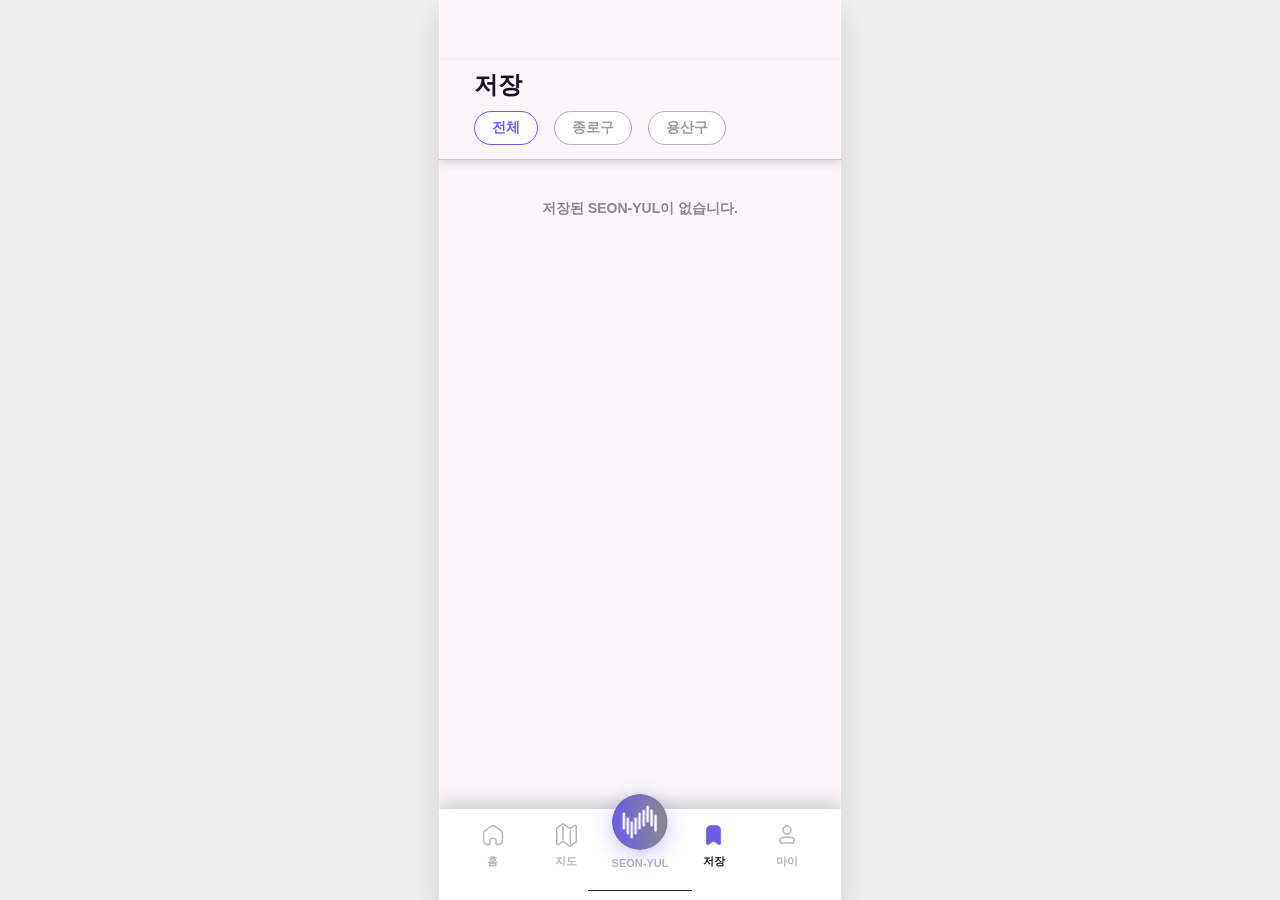
==== frontend/save.html @ 64907950 "feat: serve frontend from Django" ====
﻿<!DOCTYPE html>
<html lang="ko">
<head>
    <meta charset="UTF-8">
    <meta name="viewport" content="width=device-width, initial-scale=1.0">
    <title>SEON-YUL Save</title>
    <link rel="stylesheet" href="css/save.css">
    <script defer src="js/data.js"></script>
    <script defer src="js/api.js"></script>
    <script defer src="js/save.js"></script>
</head>
<body>
    <main class="phone-screen" aria-label="저장한 장소">
        <header class="status-bar" aria-label="상태 표시줄">
            <span></span>
        </header>

        <section class="save-header">
            <h1>저장</h1>
            <div class="filter-tabs" aria-label="저장 장소 필터">
                <button class="active" type="button">전체</button>
                <button type="button">종로구</button>
                <button type="button">용산구</button>
            </div>
        </section>

        <section class="saved-list" aria-label="저장 목록" id="savedList"></section>

        <nav class="bottom-nav" aria-label="하단 메뉴">
            <a href="main/main.html">
                <span class="nav-icon" aria-hidden="true"><img src="images/icon/Home.png" alt=""></span>
                홈
            </a>
            <a href="map/map.html">
                <span class="nav-icon" aria-hidden="true"><img src="images/icon/Group 241.png" alt=""></span>
                지도
            </a>
            <a class="center-action" href="player.html" aria-label="SEON-YUL 플레이어">
                <img src="images/icon/Frame 2117904858.png" alt="">
                SEON-YUL
            </a>
            <a class="active" href="save.html">
                <span class="nav-icon" aria-hidden="true"><img src="images/icon/Bookmark1.png" alt=""></span>
                저장
            </a>
            <a href="#">
                <span class="nav-icon" aria-hidden="true"><img src="images/icon/User.png" alt=""></span>
                마이
            </a>
        </nav>
    </main>
</body>
</html>
---- frontend/css/save.css ----
﻿* {
    box-sizing: border-box;
}

body {
    min-height: 100vh;
    margin: 0;
    display: flex;
    justify-content: center;
    background: #eeeeee;
    color: #171426;
    font-family: Arial, "Noto Sans KR", sans-serif;
}

button,
a {
    font: inherit;
}

button {
    border: 0;
    cursor: pointer;
}

a {
    color: inherit;
    text-decoration: none;
}

.phone-screen {
    position: relative;
    width: 402px;
    min-width: 402px;
    min-height: 844px;
    overflow: hidden;
    background: #fbf7fb;
    box-shadow: 0 12px 28px rgba(35, 31, 46, 0.14);
}

.status-bar {
    height: 60px;
    padding: 26px 18px 0 67px;
    display: flex;
    align-items: flex-start;
    justify-content: space-between;
    font-size: 17px;
    font-weight: 900;
}

.status-icons {
    display: flex;
    align-items: center;
    gap: 7px;
    padding-top: 2px;
}

.signal {
    width: 19px;
    height: 14px;
    background:
        linear-gradient(to top, #171426 0 35%, transparent 35%) 0 100% / 4px 12px no-repeat,
        linear-gradient(to top, #171426 0 57%, transparent 57%) 7px 100% / 4px 12px no-repeat,
        linear-gradient(to top, #171426 0 82%, transparent 82%) 14px 100% / 4px 12px no-repeat;
}

.wifi {
    position: relative;
    width: 18px;
    height: 12px;
    border: 3px solid #171426;
    border-right-color: transparent;
    border-bottom-color: transparent;
    border-left-color: transparent;
    border-radius: 50%;
}

.wifi::after {
    content: "";
    position: absolute;
    left: 5px;
    top: 5px;
    width: 5px;
    height: 5px;
    border-radius: 50%;
    background: #171426;
}

.battery {
    position: relative;
    width: 25px;
    height: 12px;
    border: 2px solid #171426;
    border-radius: 6px;
}

.battery::before {
    content: "";
    position: absolute;
    inset: 2px 4px 2px 2px;
    border-radius: 5px;
    background: #171426;
}

.battery::after {
    content: "";
    position: absolute;
    right: -4px;
    top: 3px;
    width: 2px;
    height: 5px;
    border-radius: 0 2px 2px 0;
    background: #171426;
}

.save-header {
    height: 100px;
    padding: 13px 35px 15px;
    border-bottom: 1px solid #c8c4cc;
    box-shadow: 0 3px 9px rgba(35, 30, 45, 0.18);
}

.save-header h1 {
    margin: 0 0 14px;
    font-size: 24px;
    line-height: 1;
    font-weight: 900;
}

.filter-tabs {
    display: flex;
    gap: 16px;
}

.filter-tabs button {
    height: 34px;
    min-width: 55px;
    padding: 0 17px;
    border: 1px solid #b8b3bf;
    border-radius: 999px;
    background: #ffffff;
    color: #9d98a3;
    font-size: 14px;
    font-weight: 700;
}

.filter-tabs .active {
    border-color: #6f5cff;
    color: #6f5cff;
}

.saved-list {
    padding-bottom: 91px;
}

.empty-saved {
    margin: 40px 24px;
    color: #8a858f;
    font-size: 14px;
    font-weight: 800;
    text-align: center;
}

.saved-card {
    min-height: 150px;
    padding: 18px 29px 20px;
    display: grid;
    grid-template-columns: 101px minmax(0, 1fr);
    grid-template-rows: 101px 24px;
    gap: 8px 20px;
    border-bottom: 1px solid #d1cdd5;
}

.saved-card > img {
    width: 101px;
    height: 101px;
    display: block;
    align-self: start;
    border-radius: 5px;
    object-fit: cover;
    object-position: center;
    background: #ddd9e2;
}

.card-content {
    min-width: 0;
    padding-top: 7px;
}

.card-title-row {
    display: flex;
    align-items: flex-start;
    justify-content: space-between;
    gap: 10px;
}

.card-title-row h2 {
    margin: 0 0 12px;
    font-size: 15px;
    line-height: 1.1;
    font-weight: 900;
}

.bookmark {
    position: relative;
    width: 21px;
    height: 24px;
    flex: 0 0 auto;
    margin-top: -1px;
    background: transparent;
}

.bookmark::before {
    content: "";
    position: absolute;
    inset: 0 3px;
    background: #705af4;
    clip-path: polygon(0 0, 100% 0, 100% 100%, 50% 77%, 0 100%);
    border-radius: 3px 3px 0 0;
}

.district {
    margin: 0 0 11px;
    display: flex;
    align-items: center;
    gap: 7px;
    color: #8a858f;
    font-size: 13px;
    font-weight: 700;
}

.district span {
    width: 18px;
    height: 18px;
    display: grid;
    place-items: center;
    flex: 0 0 auto;
}

.district img {
    width: 18px;
    height: 18px;
    object-fit: contain;
}

.tags {
    display: flex;
    flex-wrap: wrap;
    gap: 12px;
    margin-bottom: 0;
}

.tags span {
    padding: 5px 8px 6px;
    border-radius: 4px;
    background: #e9e3ff;
    color: #6f5cff;
    font-size: 12px;
    font-weight: 800;
    line-height: 1;
}

.music {
    position: relative;
    grid-column: 1 / -1;
    width: 100%;
    height: 24px;
    margin: 0;
    padding: 3px 10px 0 138px;
    display: flex;
    align-items: center;
    gap: 8px;
    overflow: hidden;
    border-radius: 5px;
    background: #f0ecff;
    color: #7462ec;
    font-size: 12px;
    font-weight: 900;
    white-space: nowrap;
}

.music::before {
    content: "MY SEON-YUL";
    position: absolute;
    left: 10px;
    top: 4px;
    width: 116px;
    color: #b9b5bf;
    font-size: 13px;
    font-weight: 900;
}

.music span {
    width: 18px;
    height: 18px;
    display: grid;
    place-items: center;
    flex: 0 0 auto;
}

.music img {
    width: 17px;
    height: 17px;
    object-fit: contain;
}

.bottom-nav {
    position: absolute;
    left: 0;
    right: 0;
    bottom: 0;
    height: 91px;
    padding: 14px 17px 0;
    display: grid;
    grid-template-columns: repeat(5, 1fr);
    align-items: start;
    background: #ffffff;
    box-shadow: 0 -8px 17px rgba(27, 24, 38, 0.18);
}

.bottom-nav::after {
    content: "";
    position: absolute;
    left: 149px;
    right: 149px;
    bottom: 9px;
    height: 1px;
    background: #1e1b2b;
}

.bottom-nav a {
    min-width: 0;
    height: 64px;
    display: flex;
    flex-direction: column;
    align-items: center;
    justify-content: flex-start;
    gap: 7px;
    color: #b8b5be;
    font-size: 11px;
    font-weight: 800;
    text-align: center;
}

.bottom-nav a.active,
.center-action {
    color: #1f1b2f;
}

.nav-icon {
    width: 24px;
    height: 24px;
    display: grid;
    place-items: center;
}

.nav-icon img {
    max-width: 24px;
    max-height: 24px;
    object-fit: contain;
}

.center-action {
    position: relative;
    margin-top: -29px;
    gap: 6px;
}

.center-action > img {
    width: 56px;
    height: 56px;
    display: block;
    border-radius: 50%;
    filter: drop-shadow(0 5px 10px rgba(104, 83, 216, 0.34));
}

@media (max-width: 402px) {
    body {
        justify-content: flex-start;
        background: #fbf7fb;
    }

    .phone-screen {
        width: 402px;
        min-width: 402px;
        box-shadow: none;
    }
}
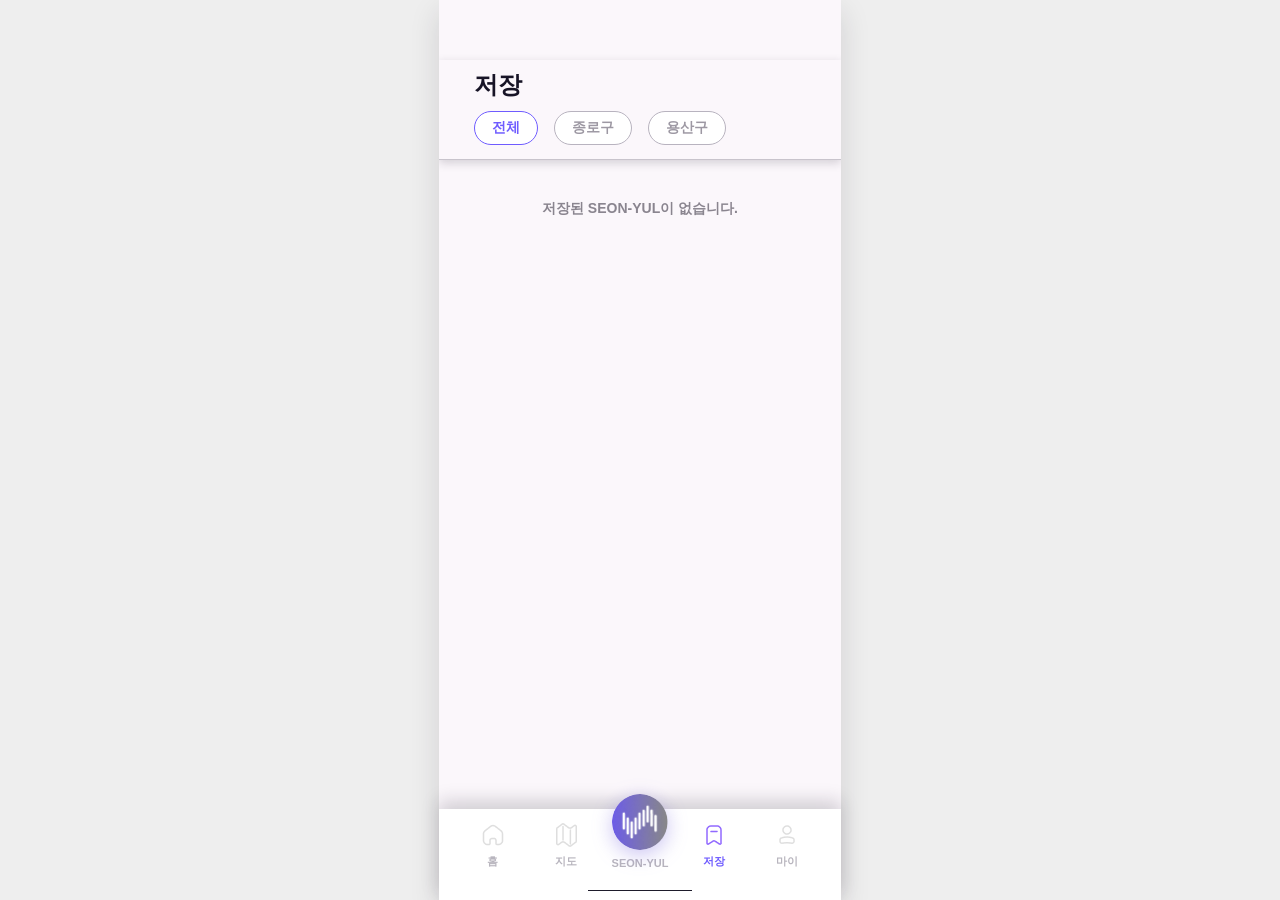
==== commit 877cfa72: "feat: update frontend navigation and user flows" ====
--- a/frontend/save.html
+++ b/frontend/save.html
@@ -40,10 +40,10 @@
                 SEON-YUL
             </a>
             <a class="active" href="save.html">
-                <span class="nav-icon" aria-hidden="true"><img src="images/icon/Bookmark1.png" alt=""></span>
+                <span class="nav-icon" aria-hidden="true"><img src="images/icon/Bookmark.png" alt=""></span>
                 저장
             </a>
-            <a href="#">
+            <a href="mypage/mypage.html">
                 <span class="nav-icon" aria-hidden="true"><img src="images/icon/User.png" alt=""></span>
                 마이
             </a>
--- a/frontend/css/save.css
+++ b/frontend/css/save.css
@@ -304,10 +304,11 @@
 }
 
 .bottom-nav {
-    position: absolute;
-    left: 0;
-    right: 0;
+    position: fixed;
+    left: 50%;
+    right: auto;
     bottom: 0;
+    width: 402px;
     height: 91px;
     padding: 14px 17px 0;
     display: grid;
@@ -315,6 +316,8 @@
     align-items: start;
     background: #ffffff;
     box-shadow: 0 -8px 17px rgba(27, 24, 38, 0.18);
+    transform: translateX(-50%);
+    z-index: 1000;
 }
 
 .bottom-nav::after {
@@ -339,9 +342,13 @@
     font-size: 11px;
     font-weight: 800;
     text-align: center;
-}
-
-.bottom-nav a.active,
+    border-radius: 14px;
+}
+
+.bottom-nav a.active {
+    color: #6f5cff;
+}
+
 .center-action {
     color: #1f1b2f;
 }
@@ -357,6 +364,13 @@
     max-width: 24px;
     max-height: 24px;
     object-fit: contain;
+    filter: grayscale(1);
+    opacity: 0.45;
+}
+
+.bottom-nav a.active .nav-icon img {
+    filter: brightness(0) saturate(100%) invert(43%) sepia(90%) saturate(2054%) hue-rotate(229deg) brightness(99%) contrast(104%);
+    opacity: 1;
 }
 
 .center-action {
@@ -384,10 +398,15 @@
         min-width: 402px;
         box-shadow: none;
     }
-}
-
-
-
-
-
-
+
+    .bottom-nav {
+        left: 0;
+        transform: none;
+    }
+}
+
+
+
+
+
+
